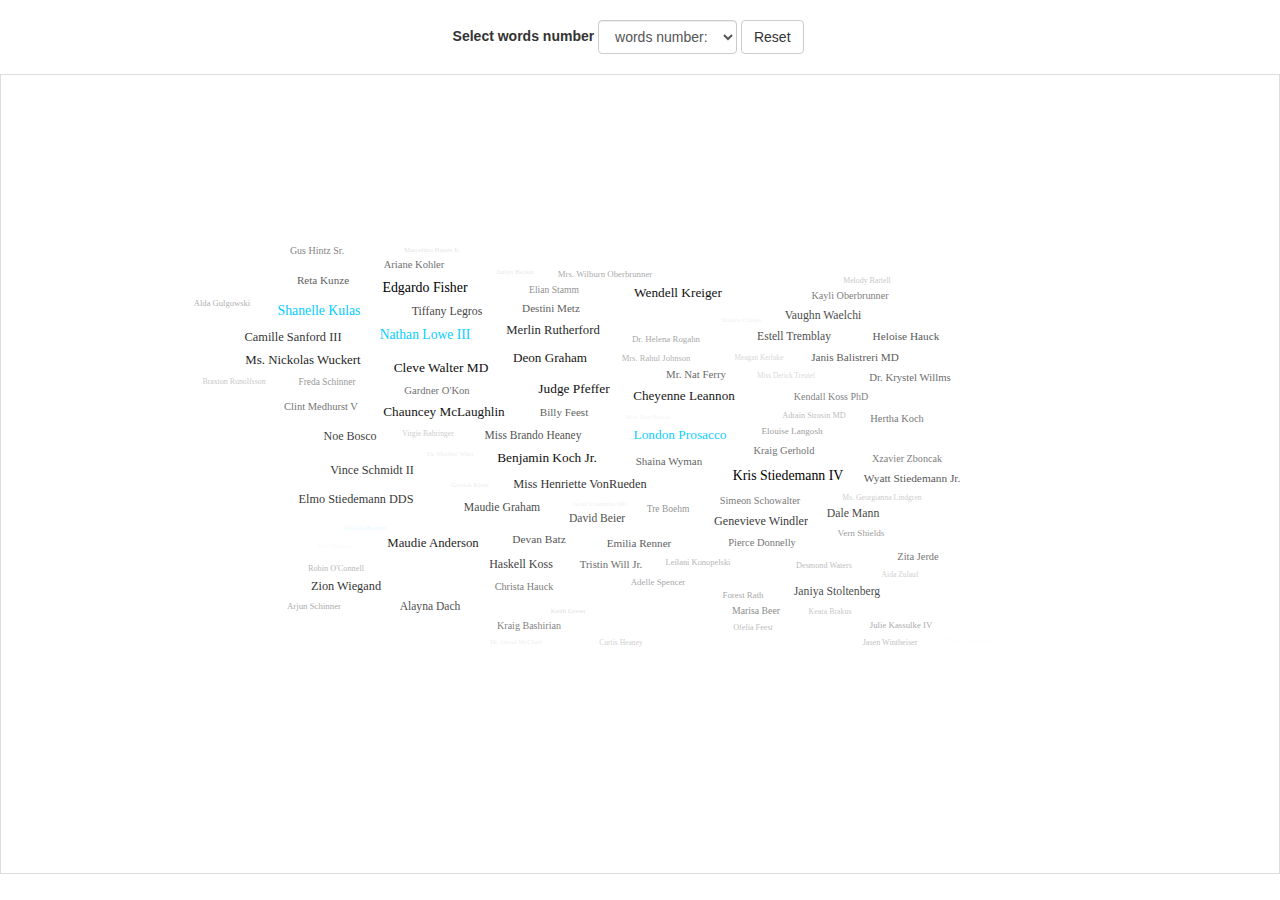
==== index.html @ a5777c78 "D3 demo files are added" ====
﻿<!DOCTYPE html>
<html xmlns="http://www.w3.org/1999/xhtml">
<head>
    <title></title>
    <link href="Content/bootstrap.css" rel="stylesheet" />
    <link href="style.css" rel="stylesheet" />
</head>
<body>
    
    <!--<div class="numwords">Number of words:<input type="number" name="numwords" id="numwords" /> <button onclick="drawCloud();">OK</button></div>-->
   
        <div class="row">
            <div class="col-lg-12">
                <form class="form-inline text-center top-padding">
                    <div class="form-group">
                        <label for="wordsOptions">Select words number</label>
                        <select id="wordsOptions" onchange="updateCloud();" class="form-control">
                            <option value="null">words number:</option>
                            <option value="10">10</option>
                            <option value="50">50</option>
                            <option value="100">100</option>
                            <option value="200">200</option>
                            <option value="500">500</option>
                            <option value="1000">1000</option>
                        </select>
                    </div>
                    <button id="clear" onclick="clearWC()" class="btn btn-default">Reset</button>
                    <div class="form-group">
                        
                        <div class="text-size "> </div>
                    </div>
                    
                </form>
                
            </div>
        </div>
    
   
    <script src="Lib/jquery-2.1.4.js"></script>
    <script src="Lib/d3.min.js"></script>
    <script src="Lib/d3.layout.cloud.js"></script>
    <script src="wc.js"></script>
</body>
</html>
---- style.css ----
﻿.text-size span {
    font-size: 28px;
    font-weight: bold;
    color: #ff0000;
}

.text-size {
    font-family: Arial, sans-serif;
    font-size: 20px;
    font-weight: bold;
    display: block;
    text-align: center;
    color: #3b3737;
}

#wc {
    border: 1px solid #dcdcdc;
}

.top-padding {
    padding: 20px;
}
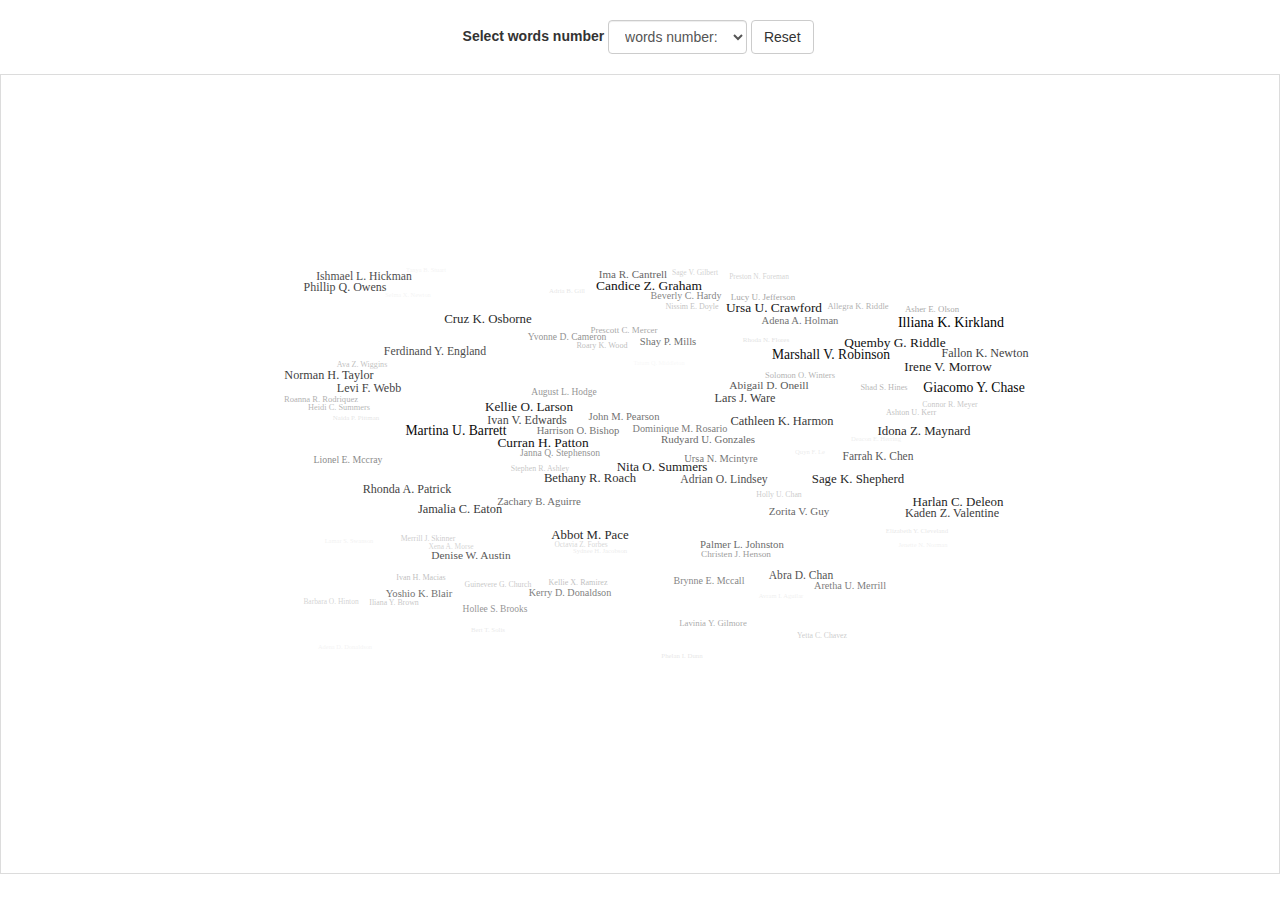
==== commit 1381b1cc: "the data source updated, the value of the terms now are ranged from 5000 to 10000" ====
--- a/index.html
+++ b/index.html
@@ -6,10 +6,7 @@
     <link href="style.css" rel="stylesheet" />
 </head>
 <body>
-    
-    <!--<div class="numwords">Number of words:<input type="number" name="numwords" id="numwords" /> <button onclick="drawCloud();">OK</button></div>-->
-   
-        <div class="row">
+    <div class="row">
             <div class="col-lg-12">
                 <form class="form-inline text-center top-padding">
                     <div class="form-group">
@@ -26,19 +23,14 @@
                     </div>
                     <button id="clear" onclick="clearWC()" class="btn btn-default">Reset</button>
                     <div class="form-group">
-                        
                         <div class="text-size "> </div>
                     </div>
-                    
                 </form>
-                
             </div>
         </div>
-    
-   
-    <script src="Lib/jquery-2.1.4.js"></script>
-    <script src="Lib/d3.min.js"></script>
-    <script src="Lib/d3.layout.cloud.js"></script>
-    <script src="wc.js"></script>
+<script src="Lib/jquery-2.1.4.js"></script>
+<script src="Lib/d3.min.js"></script>
+<script src="Lib/d3.layout.cloud.js"></script>
+<script src="wc.js"></script>
 </body>
 </html>
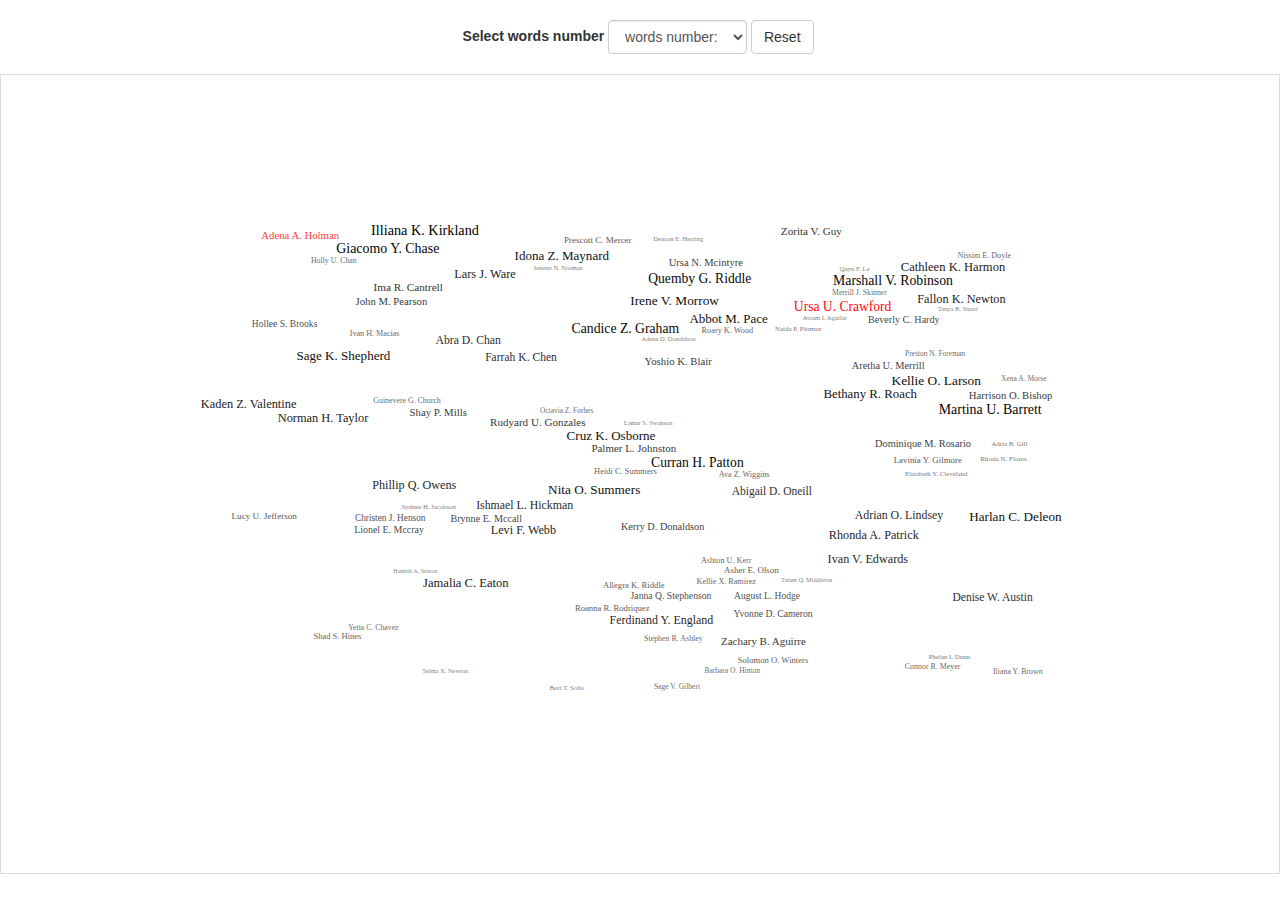
==== commit c7a5a8fe: "index page updates" ====
--- a/index.html
+++ b/index.html
@@ -14,6 +14,7 @@
                         <select id="wordsOptions" onchange="updateCloud();" class="form-control">
                             <option value="null">words number:</option>
                             <option value="10">10</option>
+                            <option value="20">20</option>
                             <option value="50">50</option>
                             <option value="100">100</option>
                             <option value="200">200</option>
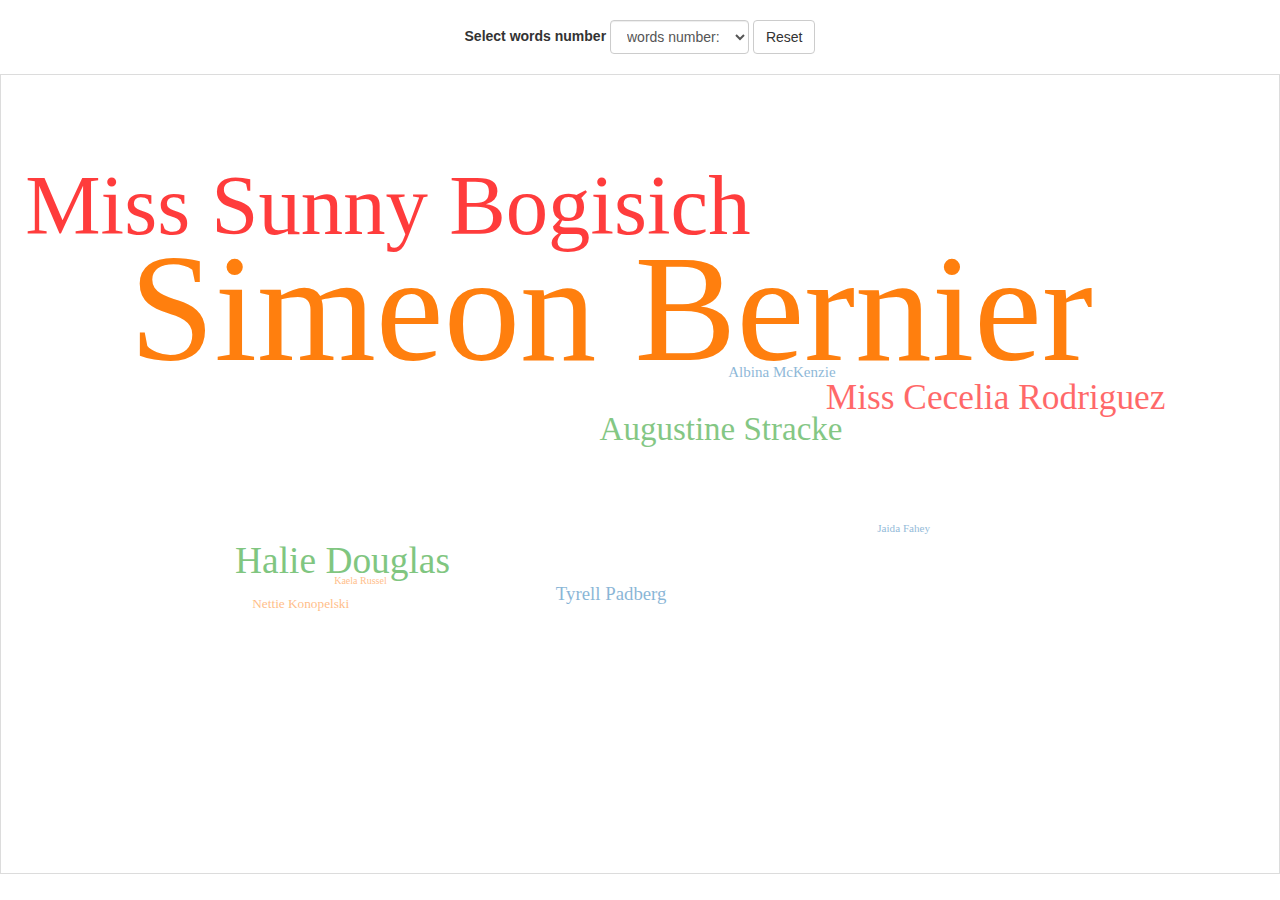
==== commit 35d4bdf3: "remove unneccessary textsize element" ====
--- a/index.html
+++ b/index.html
@@ -23,9 +23,7 @@
                         </select>
                     </div>
                     <button id="clear" onclick="clearWC()" class="btn btn-default">Reset</button>
-                    <div class="form-group">
-                        <div class="text-size "> </div>
-                    </div>
+                   
                 </form>
             </div>
         </div>
